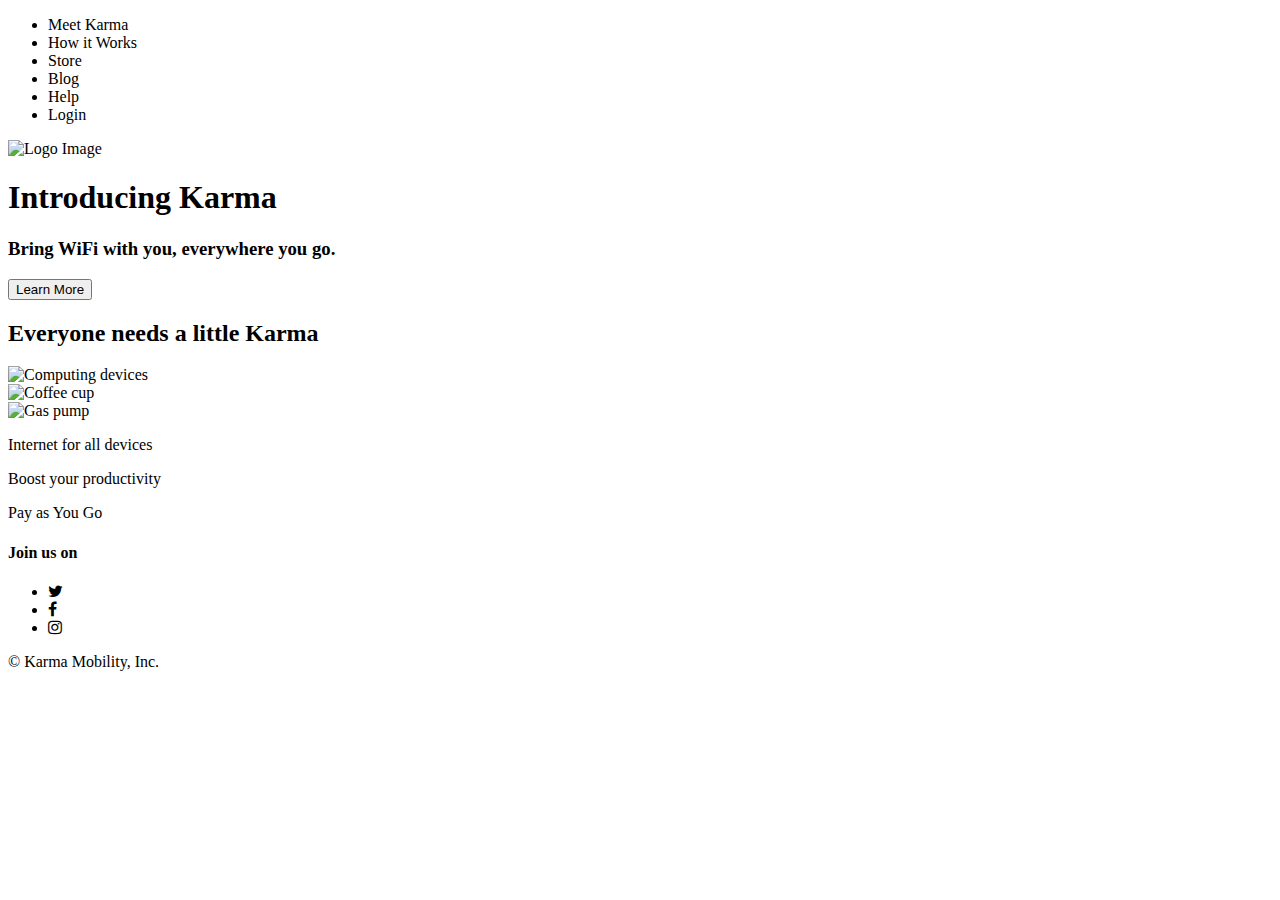
==== index.html @ 3c76d321 "Update and rename index-walkthru.html to index.html" ====
<!DOCTYPE html>
<html lang="en">
<head>
	<meta charset="UTF-8">
	<title>Karma</title>
	<link rel="stylesheet" href="css/normalize.css">
	<link rel="stylesheet" href="css/walkthru-style.css">
	<link href='http://fonts.googleapis.com/css?family=Roboto:400,500,300' rel='stylesheet' type='text/css'>
	<link href="//maxcdn.bootstrapcdn.com/font-awesome/4.5.0/css/font-awesome.min.css" rel="stylesheet">
	<link rel="shortcut icon" type="image/x-icon"  href="favicon.ico">
</head>
<body>
	<nav class="top-navigation">
    <div class="content">
        <ul class="links">
            <li class="active">Meet Karma</li>
            <li>How it Works</li>
            <li>Store</li>
            <li>Blog</li>
            <li>Help</li>
            <li>Login</li>
        </ul>
        <img class="logo" src="images/karma-logo copy.svg" alt="Logo Image">     
    </div>
	</nav>
	<section class="introduction">
			<div class="content">	
				<h1>Introducing Karma</h1>
				<h3>Bring WiFi with you, everywhere you go.</h3>
				<button class="learn-more">Learn More</button>
			</div>
	</section>
	<section class="cases content">
		<h2>Everyone needs a little Karma</h2>
		<div class="devices">
			<img src="images/icon-devices copy.svg" alt="Computing devices">
			
		</div>
		<div class="devices">
			<img src="images/icon-coffee copy.svg" alt="Coffee cup">
			
		</div>
		<div class="devices">
			<img src="images/icon-refill copy.svg" alt="Gas pump">
			
		</div>
		<div class="caption">
			<p>Internet for all devices</p>
		</div>
		<div class="caption">
			<p>Boost your productivity</p>
		</div>
		<div class="caption">
			<p>Pay as You Go</p>
		</div>
	</section>
	<footer>
		<div class="social">
			<h4>Join us on</h4>
			<ul class="icons">
				<li>
					<i class="fa fa-twitter" alt="twitter"></i>
				</li>
				<li>
					<i class="fa fa-facebook" alt="facebook"></i>
				</li>
				<li>
					<i class="fa fa-instagram" alt="instagram"></i>
				</li>
			</ul>
			<span class="copyright">
				&#169; Karma Mobility, Inc.
			</span>
		</div>
	</footer>

</body>
</html>
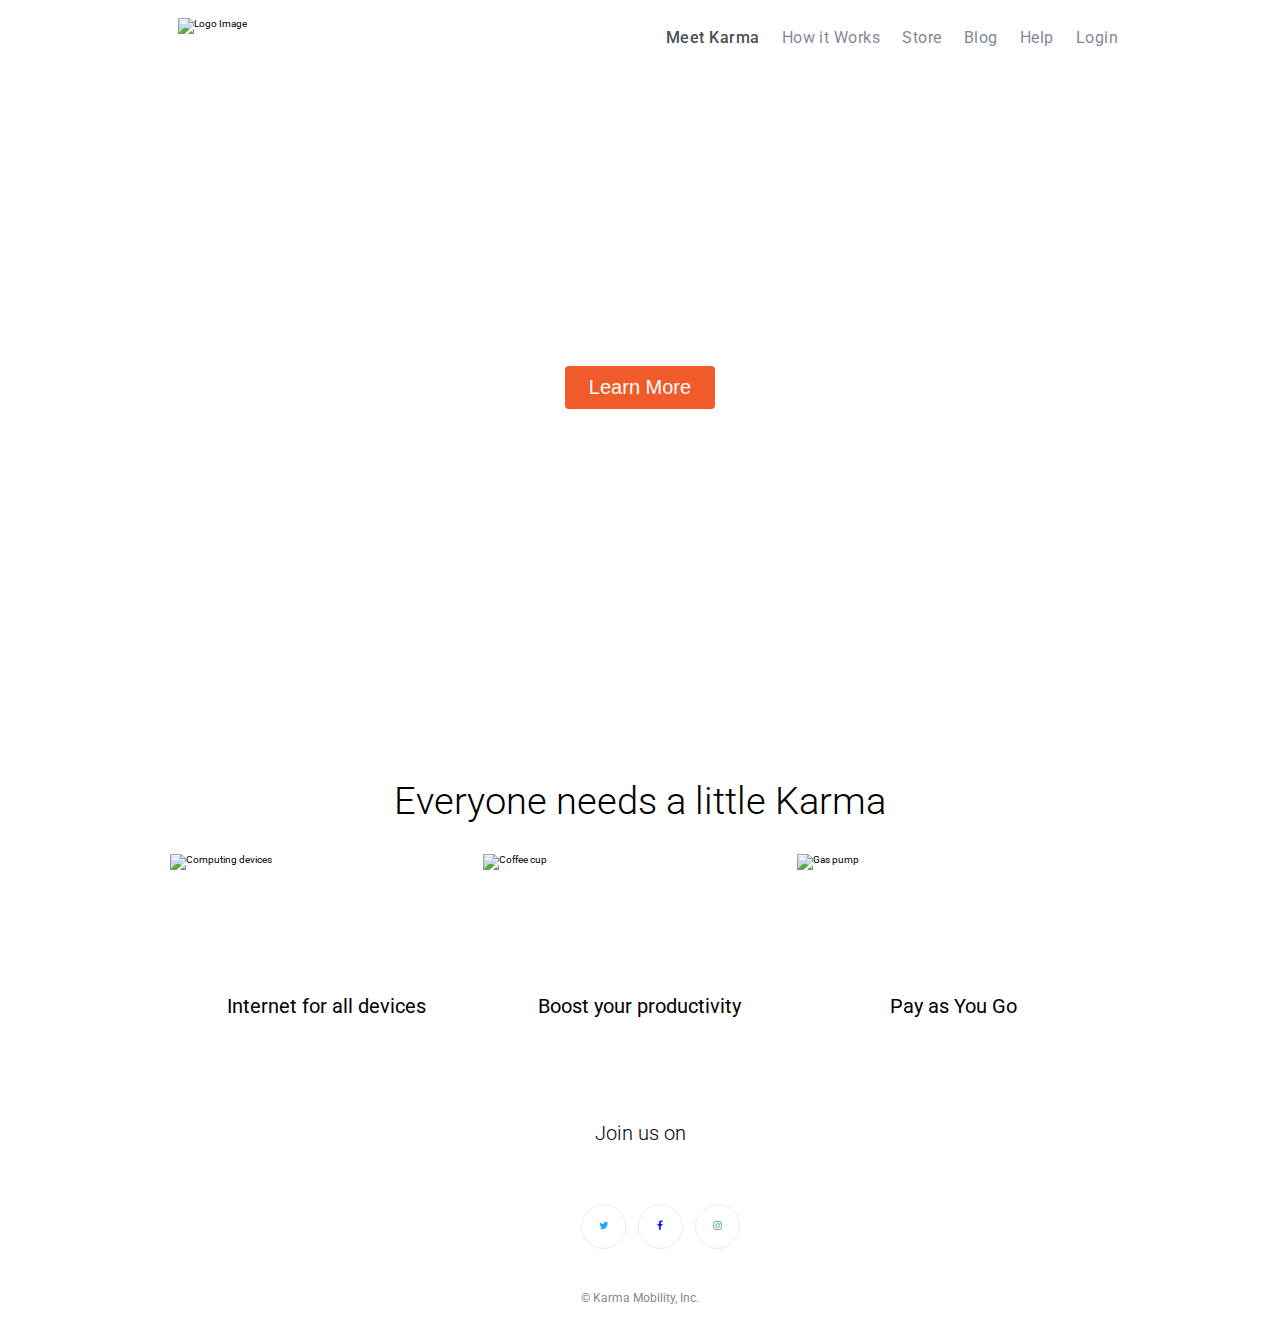
==== commit 32f74a68: "Update index.html" ====
--- a/index.html
+++ b/index.html
@@ -5,7 +5,7 @@
 	<title>Karma</title>
 	<link rel="stylesheet" href="css/normalize.css">
 	<link rel="stylesheet" href="css/walkthru-style.css">
-	<link href='http://fonts.googleapis.com/css?family=Roboto:400,500,300' rel='stylesheet' type='text/css'>
+	<link href='//fonts.googleapis.com/css?family=Roboto:400,500,300' rel='stylesheet' type='text/css'>
 	<link href="//maxcdn.bootstrapcdn.com/font-awesome/4.5.0/css/font-awesome.min.css" rel="stylesheet">
 	<link rel="shortcut icon" type="image/x-icon"  href="favicon.ico">
 </head>
--- a/css/walkthru-style.css
+++ b/css/walkthru-style.css
@@ -0,0 +1,158 @@
+html {
+  box-sizing: border-box;
+  font-size: 62.5%;
+  font-family: 'Roboto', sans-serif;
+  -webkit-font-smoothing: antialiased;
+}
+*, *:before, *:after {
+  box-sizing: inherit;
+}
+
+.top-navigation{
+	background-color: #fff;
+	position: fixed;
+	width: 100%;
+	z-index: 9999;
+}
+
+.top-navigation > .content {
+   
+    height: 70px;
+   
+}
+.logo{
+	margin-top: 1rem;
+	width: 2rem;
+}
+.content{
+	width: 970px;
+	margin: 0 auto;
+    padding: 0px 15px
+
+}
+.content h1,h3{
+	text-align: center;
+	color: #fff;
+	font-size: 4rem;
+	font-weight: 300;
+	margin-top: 25rem;
+}
+.content h3{
+	font-size: 2rem;
+	margin-top: -1rem;
+}
+.top-navigation .links{
+	float: right;
+}
+.top-navigation .links li{
+	display: inline-block;
+	font-size: 16px;
+	color: #838994;
+	letter-spacing: 0.03em;
+	margin-top: 1rem;
+	margin-left: 2rem;
+}
+.top-navigation .links .active {
+    color: #4c5058;
+    font-weight: 500;
+}
+.top-navigation .links li:hover{
+	color: #000;
+	cursor: pointer;
+}
+.introduction{
+	background-image: url('../images/first-background copy.jpg');
+	background-size: cover;
+	background-position: center bottom;
+    background-repeat: no-repeat;
+    height: 70rem;
+    overflow: auto;
+}
+.learn-more{
+	text-shadow: none;
+    border-style: none;
+    border-radius: 4px;
+    padding: 1rem 1.5rem;
+    width: 15rem;
+    display: block;
+    margin: 0 auto;
+    background-color: #F15A29;
+    color: #fff;
+    font-size: 2rem;
+}
+.learn-more:hover{
+	background-color: #E82B0A;
+	cursor:pointer;
+}
+.cases h2{
+	font-weight: 300;
+	font-size: 3.75rem;
+	text-align: center;
+	padding-top: 4rem;
+}
+.cases .devices img{
+    width: 33.3333333%;
+    float: left;
+    height: 12rem;
+  }
+.cases .caption{
+	width: 33.3333333%;
+    float: left;
+    height: 12rem;
+    font-size: 2rem;
+    text-align: center;
+}
+.social{
+	width: 100%;
+	text-align: center;
+	overflow: auto;
+	padding-bottom: 2rem;
+	
+
+}
+.social h4{
+	font-size: 2rem;
+	font-weight: 300;
+	
+}
+.icons li{
+	border-radius: 3.25rem;
+    width: 4.5rem;
+    height: 4.5rem;
+    display: inline-block;
+    margin: 3.25rem 5px;
+    border: 1px solid #eaebec;
+    padding: 1rem 1rem;
+    text-align: center;
+    
+	
+}
+.icons li:hover{
+	cursor: pointer;
+
+}
+.icons{
+	width: 100%;
+	
+	overflow: auto;
+}
+.fa-twitter{
+	color: #17A5FF;
+	padding: .5rem .5rem;
+
+}
+.fa-facebook{
+	color: #0008FF;
+	padding: .5rem .5rem;
+
+}
+.fa-instagram{
+	color: #3C9F97;
+	padding: .5rem .5rem;
+}
+.copyright{
+	
+	padding-bottom: 2rem;
+	color: #838994; 
+	font-size: 1.2rem;
+}
